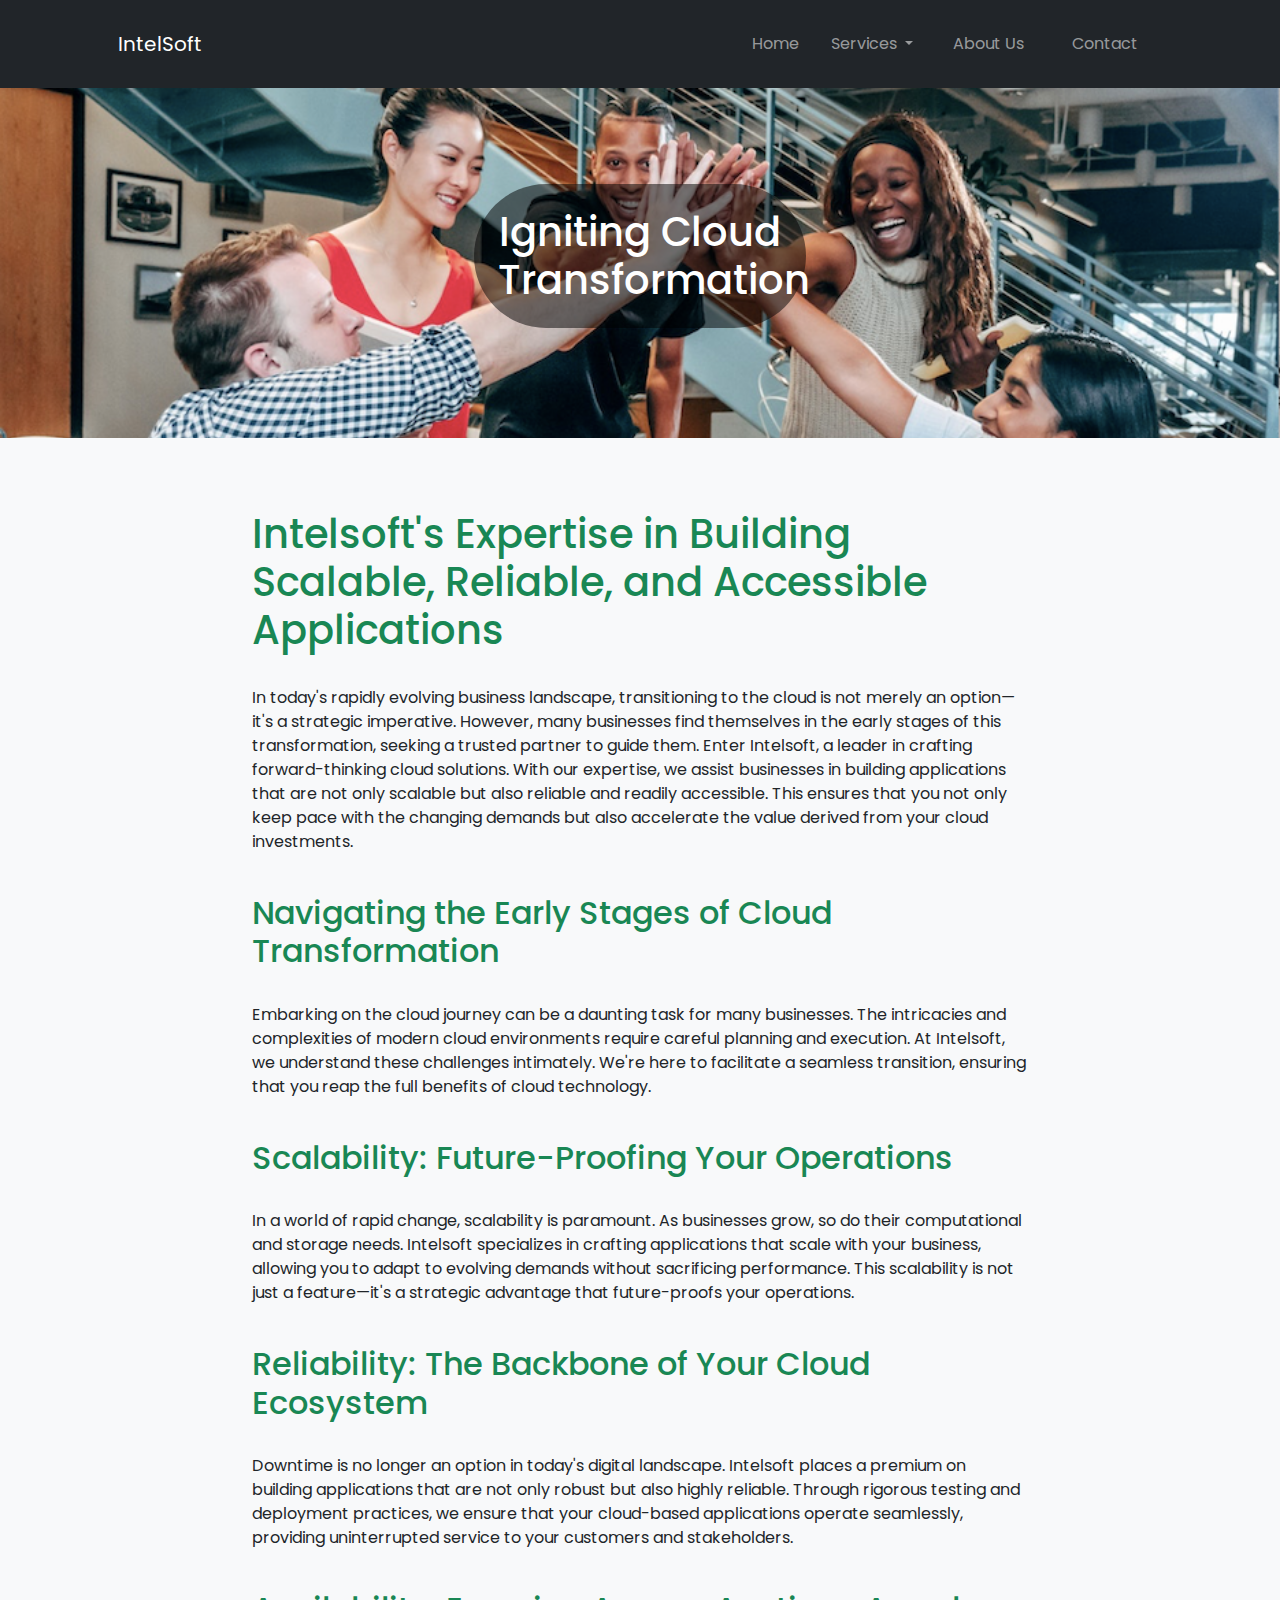
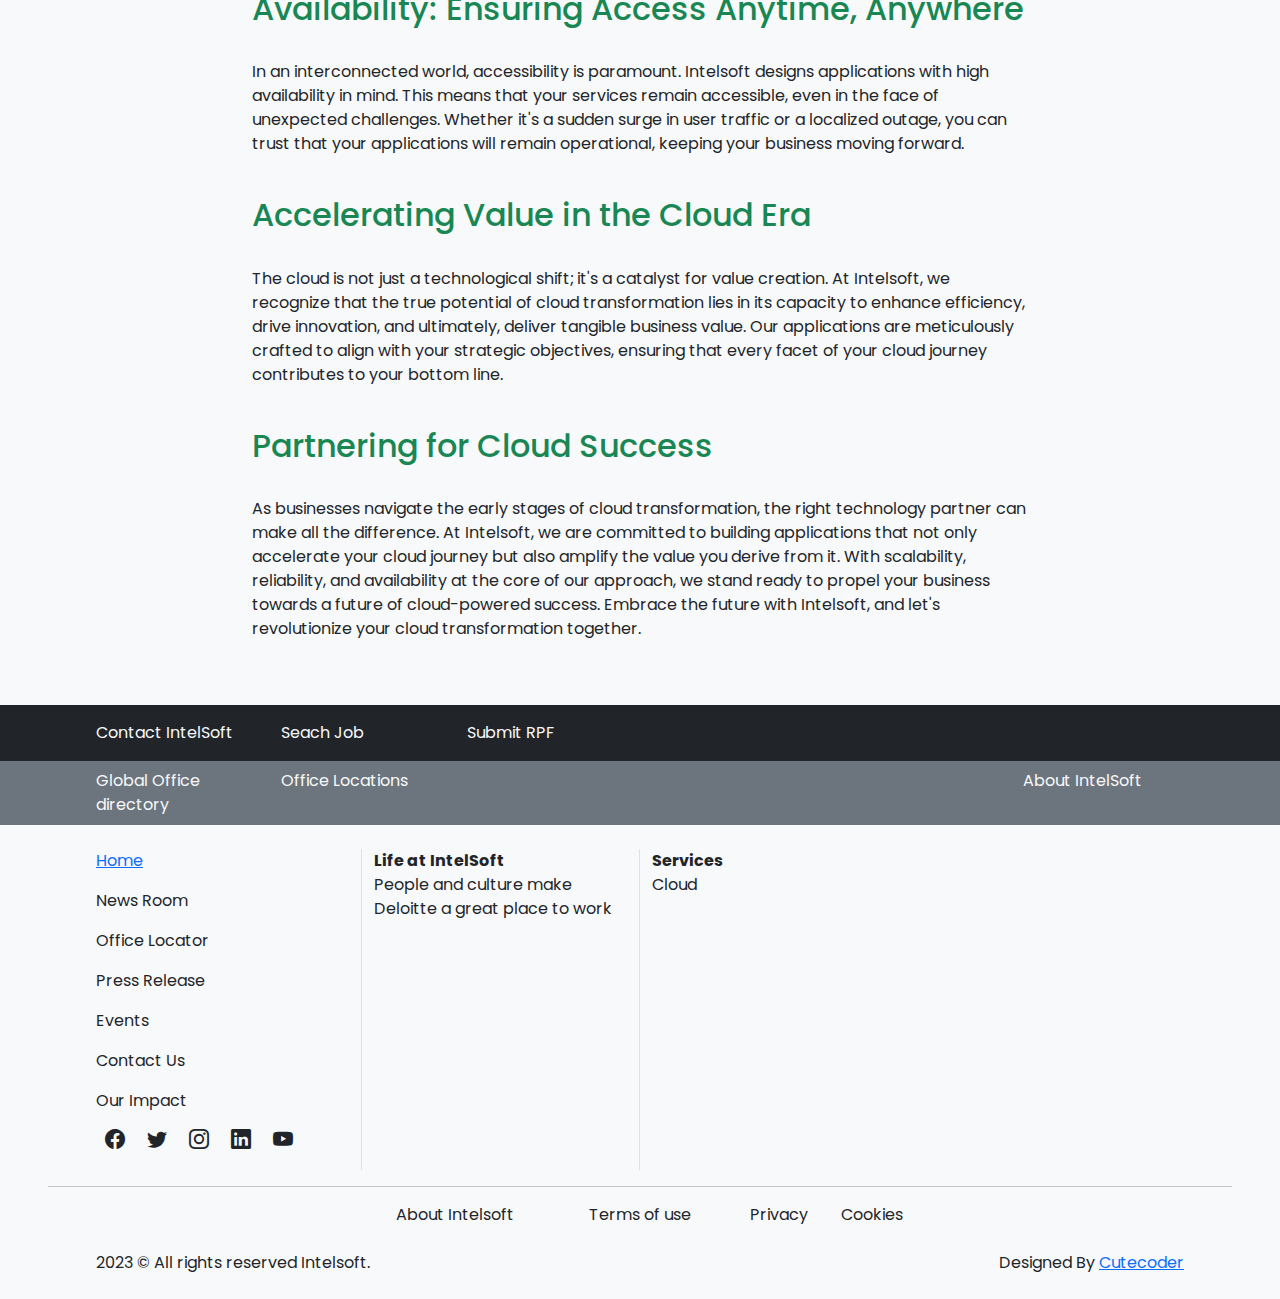
==== cloud.html @ eae24df2 "Create cloud.html" ====
<html>
<head>
    <meta name="viewport" content="width=device-width, initial-scale=1.0">
    <title>Intel Soft</title>
    <link rel="stylesheet" href="css/style.css">
</head>
<body class="bg-light">

    <!-- NAVBAR -->
    <include src="nav.html"></include> 

    <!-- Header Section -->
<div class="container-fluid px-lg-5 px-md-1 bg-about"  style="background-color:#0e1615;">
<div class="container pt-5 px-lg-5 px-md-1">
    <div class="row justify-content-center pt-5 ">
      
        <div class="col-md-4 order-lg-2 order-md-1 text-center">
             <h1 class="header-text p-4 text-white rounded-pill">Igniting Cloud Transformation</h1>
        </div>
    </div>
</div>
</div>

<!-- Article Start -->
<div class="conatiner-fluid px-lg-5 px-md-1">
    <div class="container pt-5 px-lg-5 px-md-1">
    <div class="row justify-content-center">   
        <div class="col-md-9">
        <h1 class="text-success py-4">Intelsoft's Expertise in Building Scalable, Reliable, and Accessible Applications</h1>
        <p>In today's rapidly evolving business landscape, transitioning to the cloud is not merely an option—it's a strategic imperative. However, many businesses find themselves in the early stages of this transformation, seeking a trusted partner to guide them. Enter Intelsoft, a leader in crafting forward-thinking cloud solutions. With our expertise, we assist businesses in building applications that are not only scalable but also reliable and readily accessible. This ensures that you not only keep pace with the changing demands but also accelerate the value derived from your cloud investments.</p>
        <h2 class="text-success py-4">Navigating the Early Stages of Cloud Transformation</h2>
        <p>Embarking on the cloud journey can be a daunting task for many businesses. The intricacies and complexities of modern cloud environments require careful planning and execution. At Intelsoft, we understand these challenges intimately. We're here to facilitate a seamless transition, ensuring that you reap the full benefits of cloud technology.</p>
        <h2 class="text-success py-4">Scalability: Future-Proofing Your Operations</h2>
        <p>In a world of rapid change, scalability is paramount. As businesses grow, so do their computational and storage needs. Intelsoft specializes in crafting applications that scale with your business, allowing you to adapt to evolving demands without sacrificing performance. This scalability is not just a feature—it's a strategic advantage that future-proofs your operations.</p>
        <h2 class="text-success py-4">Reliability: The Backbone of Your Cloud Ecosystem</h2>
        <p>Downtime is no longer an option in today's digital landscape. Intelsoft places a premium on building applications that are not only robust but also highly reliable. Through rigorous testing and deployment practices, we ensure that your cloud-based applications operate seamlessly, providing uninterrupted service to your customers and stakeholders.</p>
        <h2 class="text-success py-4">Availability: Ensuring Access Anytime, Anywhere</h2>
        <p>In an interconnected world, accessibility is paramount. Intelsoft designs applications with high availability in mind. This means that your services remain accessible, even in the face of unexpected challenges. Whether it's a sudden surge in user traffic or a localized outage, you can trust that your applications will remain operational, keeping your business moving forward.</p>
        <h2 class="text-success py-4">Accelerating Value in the Cloud Era</h2>
        <p>The cloud is not just a technological shift; it's a catalyst for value creation. At Intelsoft, we recognize that the true potential of cloud transformation lies in its capacity to enhance efficiency, drive innovation, and ultimately, deliver tangible business value. Our applications are meticulously crafted to align with your strategic objectives, ensuring that every facet of your cloud journey contributes to your bottom line.</p>
        <h2 class="text-success py-4">Partnering for Cloud Success</h2>
        <p>As businesses navigate the early stages of cloud transformation, the right technology partner can make all the difference. At Intelsoft, we are committed to building applications that not only accelerate your cloud journey but also amplify the value you derive from it. With scalability, reliability, and availability at the core of our approach, we stand ready to propel your business towards a future of cloud-powered success. Embrace the future with Intelsoft, and let's revolutionize your cloud transformation together.</p>     
        </div>
    </div>
</div>
</div>

   <!-- FOOTER -->
    <include src="footer.html"></include> 


</body>

<!-- JS FILES -->
<script src="https://cdn.jsdelivr.net/npm/bootstrap@5.3.2/dist/js/bootstrap.bundle.min.js" integrity="sha384-C6RzsynM9kWDrMNeT87bh95OGNyZPhcTNXj1NW7RuBCsyN/o0jlpcV8Qyq46cDfL" crossorigin="anonymous"></script>
<script src="https://unpkg.com/aos@2.3.1/dist/aos.js"></script>
<script>
                //Initiate Animation AOS Object
                AOS.init();

                //JS Codes for include nav and footer html files
                let includes = document.getElementsByTagName('include');                
                for (var i = 0; i < includes.length; i++) {
                let include = includes[i];
                load_file(includes[i].attributes.src.value, function(text) 
                {
                    include.insertAdjacentHTML('afterend', text);
                    include.remove();
                });
                }
                function load_file(filename, callback) {
                fetch(filename).then(response => response.text()).then(text => callback(text));
                }
 </script>

</html>
---- css/style.css ----
@import url('https://fonts.googleapis.com/css2?family=Maven+Pro&family=Mooli&family=Poppins&family=Satisfy&display=swap');
@import url('https://cdn.jsdelivr.net/npm/bootstrap@5.3.2/dist/css/bootstrap.min.css');
@import url("https://cdn.jsdelivr.net/npm/bootstrap-icons@1.11.1/font/bootstrap-icons.css");
@import url('https://unpkg.com/aos@2.3.1/dist/aos.css');

*
{
    box-sizing: border-box;
}

body
{
    font-family: 'Poppins', sans-serif;
}

.h-150
{
    min-height: 150px !important;
}

.bi
{
    font-size: 20px !important;
    margin:9px;
}

.navbar-brand
{
    font-size: 20px !important;
}
.bg-about
{
    min-height: 350px !important;
    background-image: url('../images/about-strip.png');
    background-position: center top;
    background-size: cover;
    background-repeat: no-repeat;
}

.header-text
{
    background-color: rgba(0,0,0,0.5) !important;
}
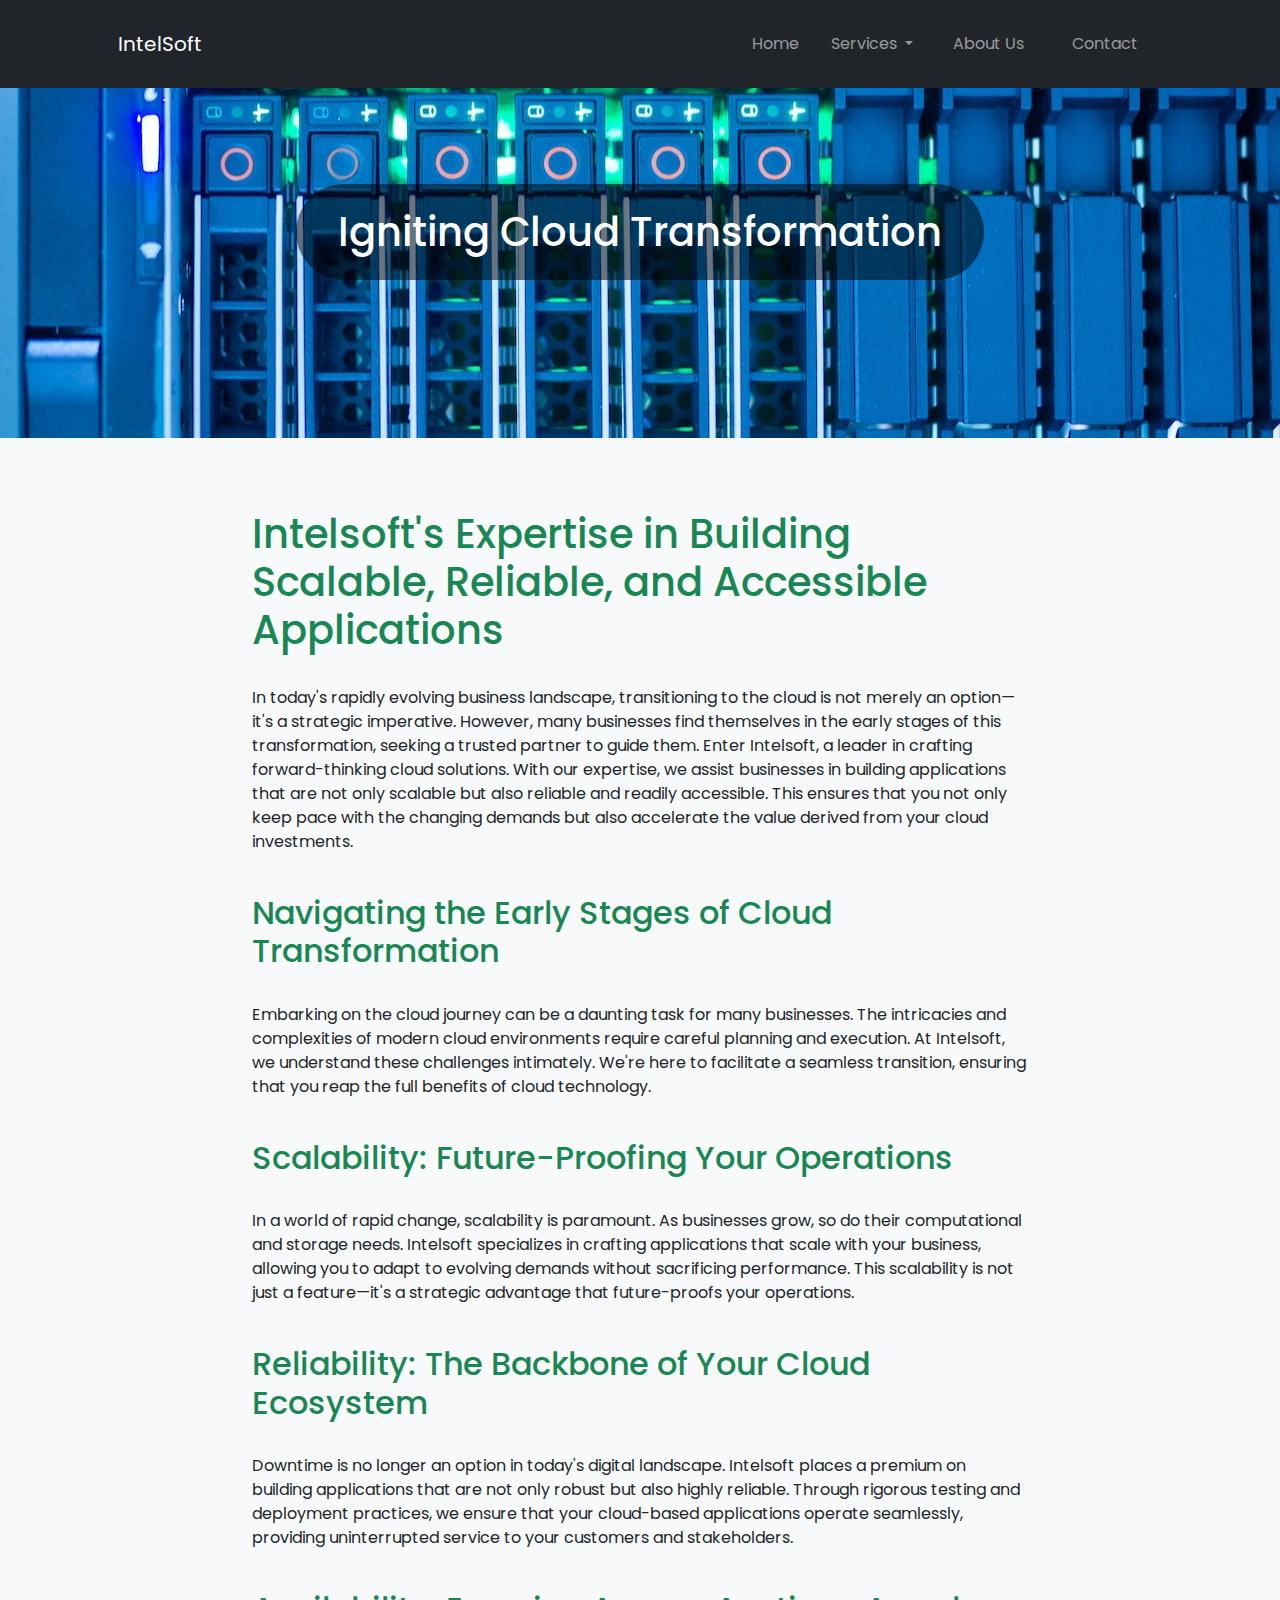
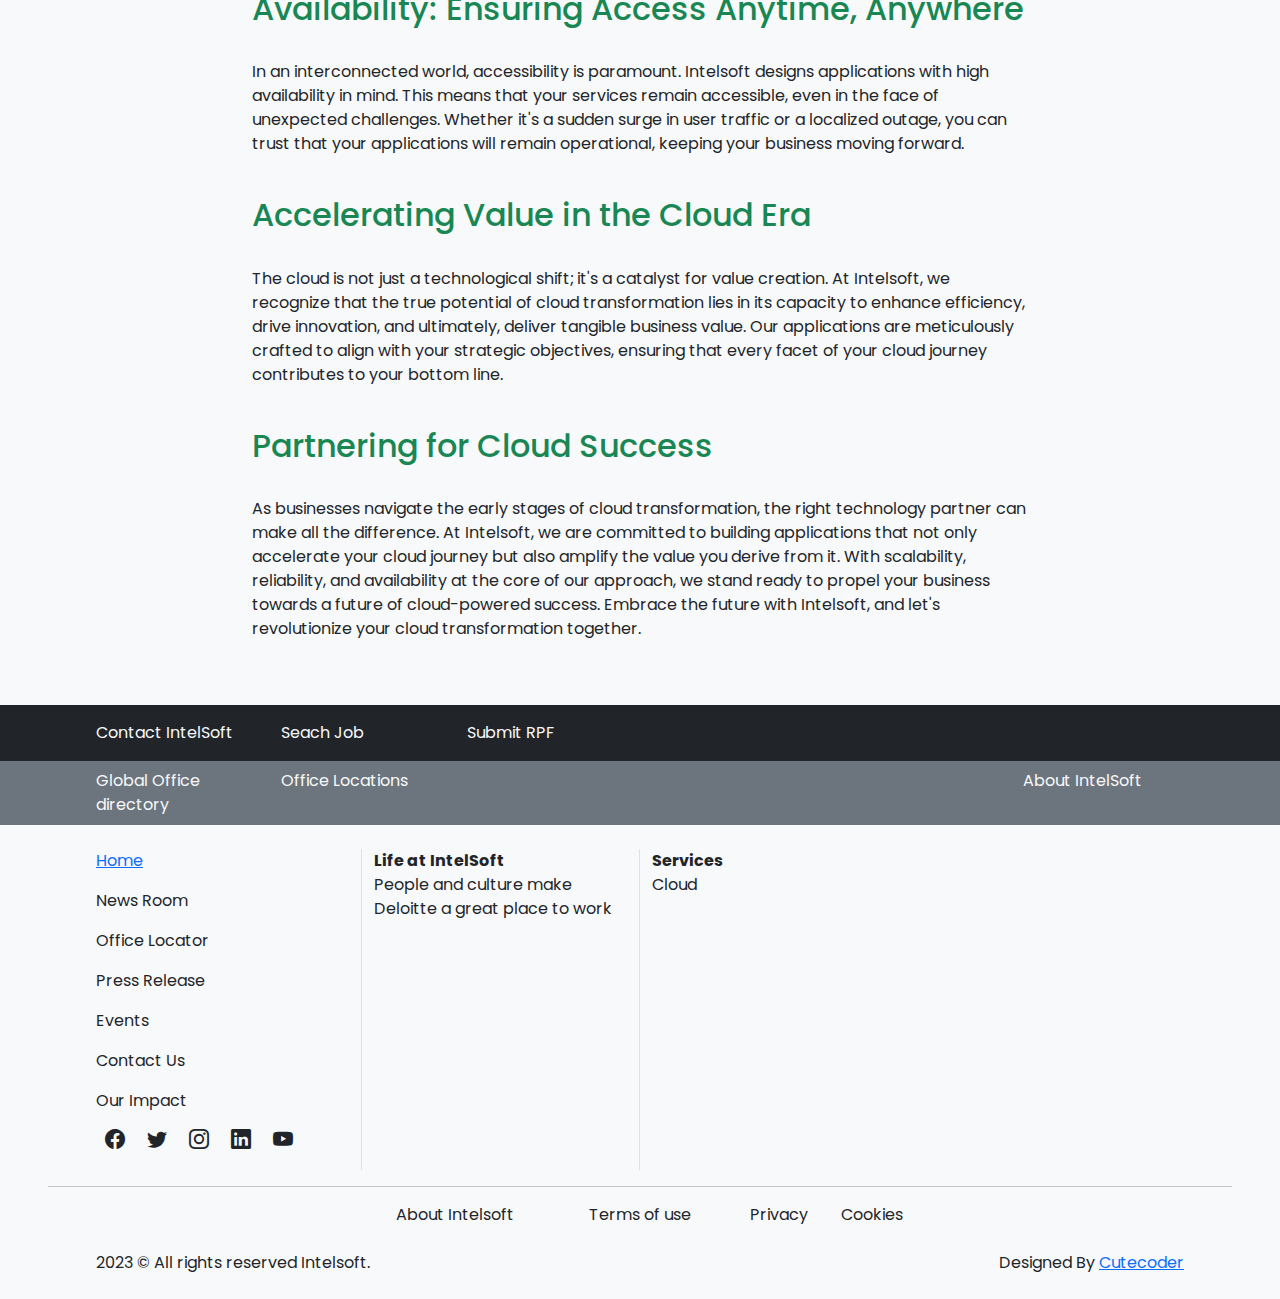
==== commit 2ae33b5c: "update" ====
--- a/cloud.html
+++ b/cloud.html
@@ -10,11 +10,11 @@
     <include src="nav.html"></include> 
 
     <!-- Header Section -->
-<div class="container-fluid px-lg-5 px-md-1 bg-about"  style="background-color:#0e1615;">
+<div class="container-fluid px-lg-5 px-md-1 bg-cloud"  style="background-color:#0e1615;">
 <div class="container pt-5 px-lg-5 px-md-1">
     <div class="row justify-content-center pt-5 ">
       
-        <div class="col-md-4 order-lg-2 order-md-1 text-center">
+        <div class="col-md-8 order-lg-2 order-md-1 text-center">
              <h1 class="header-text p-4 text-white rounded-pill">Igniting Cloud Transformation</h1>
         </div>
     </div>
--- a/css/style.css
+++ b/css/style.css
@@ -37,6 +37,15 @@
     background-repeat: no-repeat;
 }
 
+.bg-cloud
+{
+    min-height: 350px !important;
+    background-image: url('../images/cloud-server.jpg');
+    background-position: center center;
+    background-size: cover;
+    background-repeat: no-repeat;
+}
+
 .header-text
 {
     background-color: rgba(0,0,0,0.5) !important;
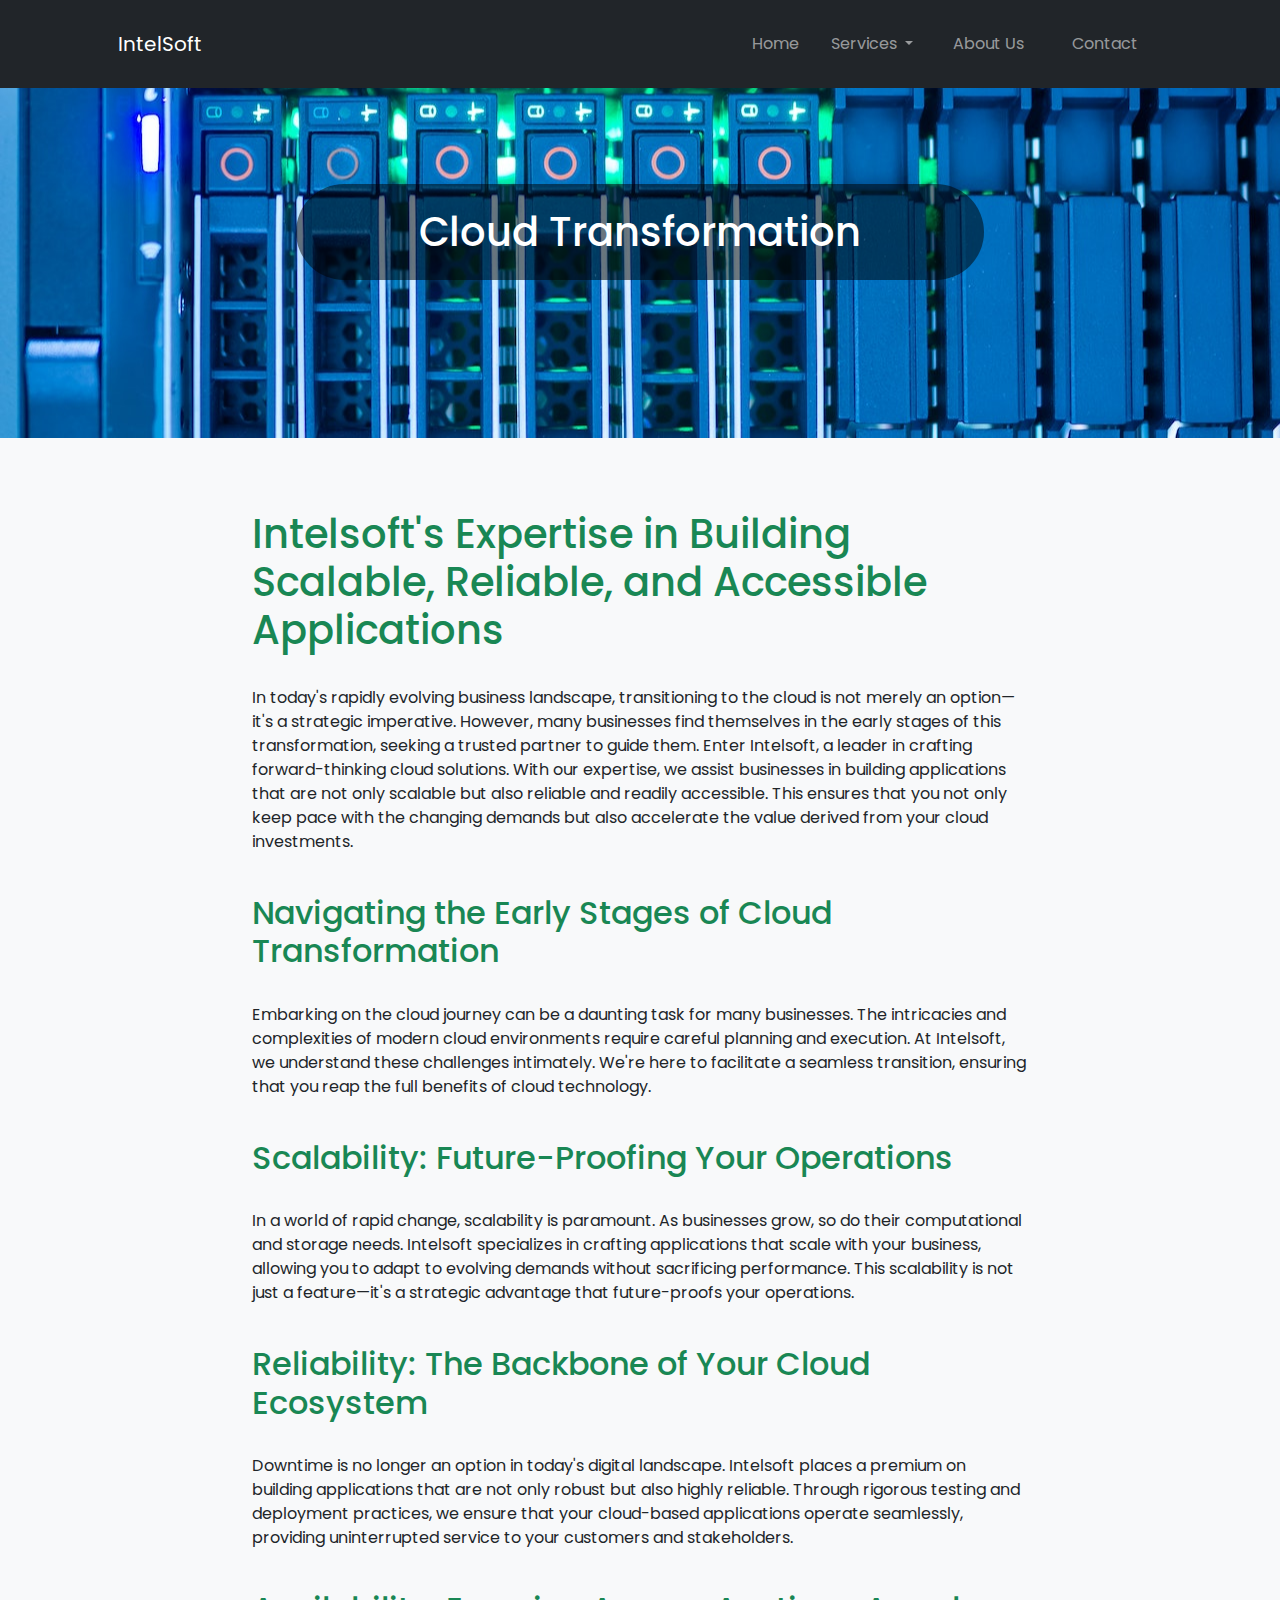
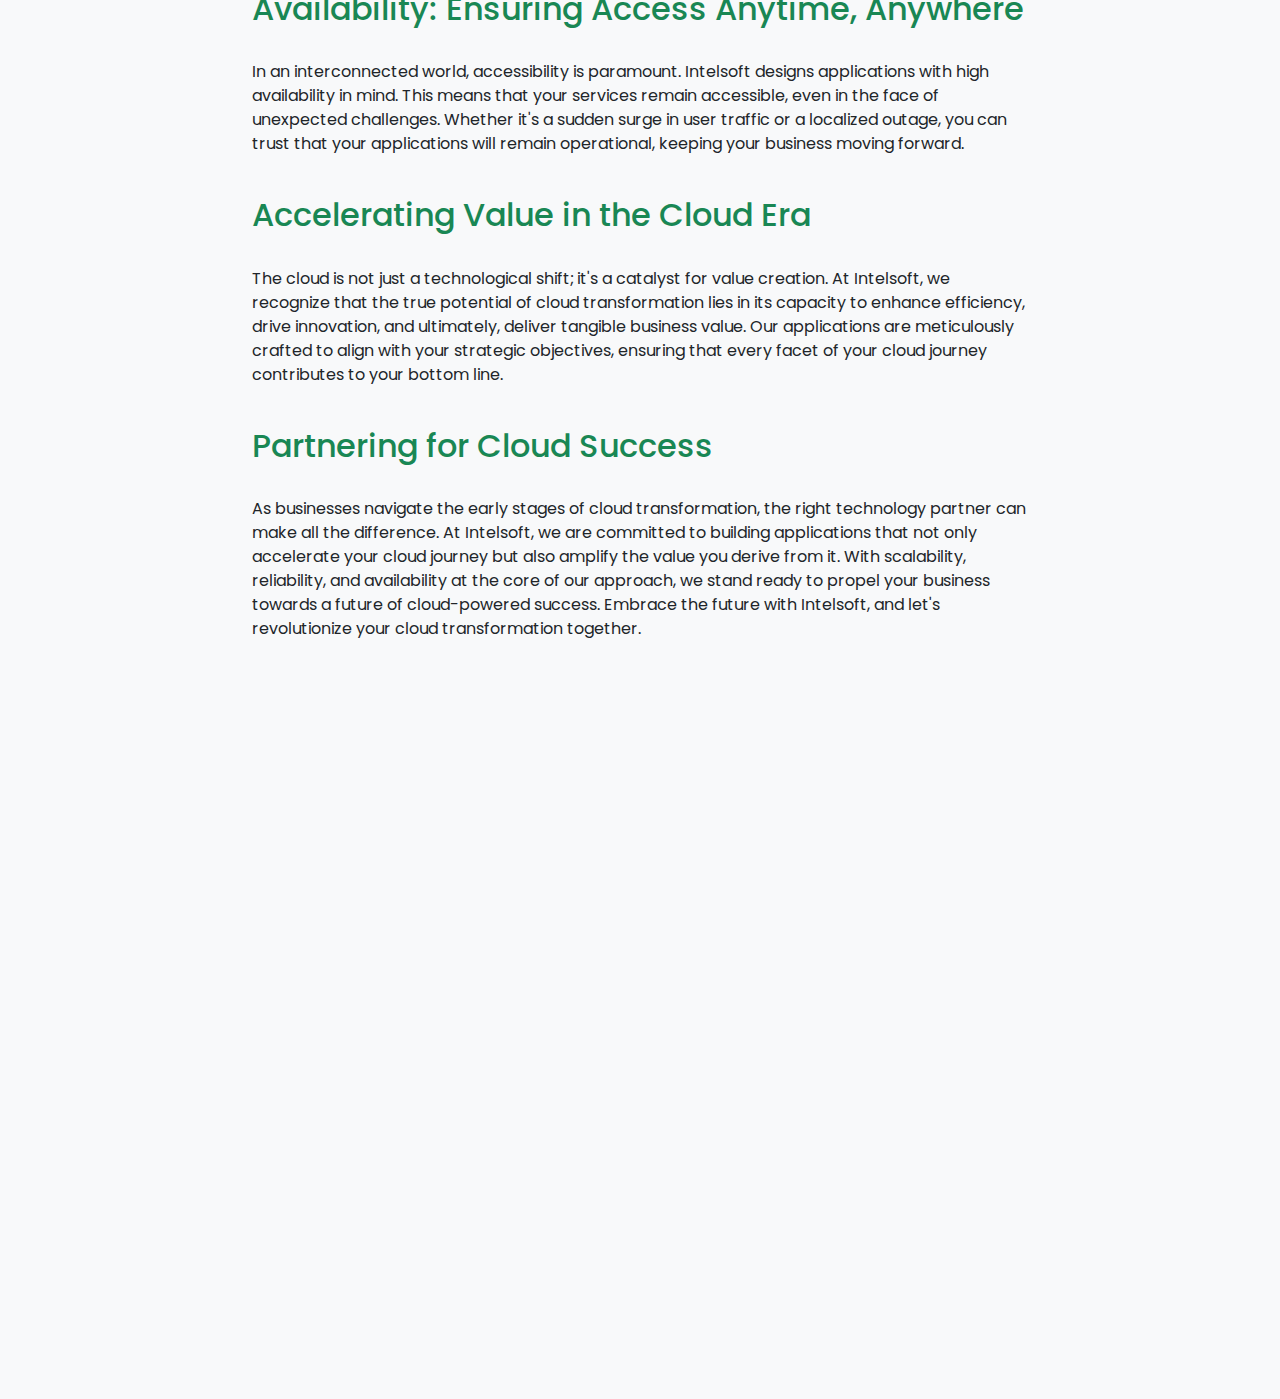
==== commit b95cc801: "update" ====
--- a/cloud.html
+++ b/cloud.html
@@ -15,7 +15,7 @@
     <div class="row justify-content-center pt-5 ">
       
         <div class="col-md-8 order-lg-2 order-md-1 text-center">
-             <h1 class="header-text p-4 text-white rounded-pill">Igniting Cloud Transformation</h1>
+             <h1 class="header-text p-4 text-white rounded-pill">Cloud Transformation</h1>
         </div>
     </div>
 </div>
--- a/css/style.css
+++ b/css/style.css
@@ -46,7 +46,21 @@
     background-repeat: no-repeat;
 }
 
+.bg-softwarei
+{
+    min-height: 350px !important;
+    background-image: url('../images/software-integration.jpg');
+    background-position: center center;
+    background-size: cover;
+    background-repeat: no-repeat;
+}
+
 .header-text
 {
     background-color: rgba(0,0,0,0.5) !important;
+}
+
+.header-text-white
+{
+    background-color: rgba(255,255,255,0.5) !important;
 }